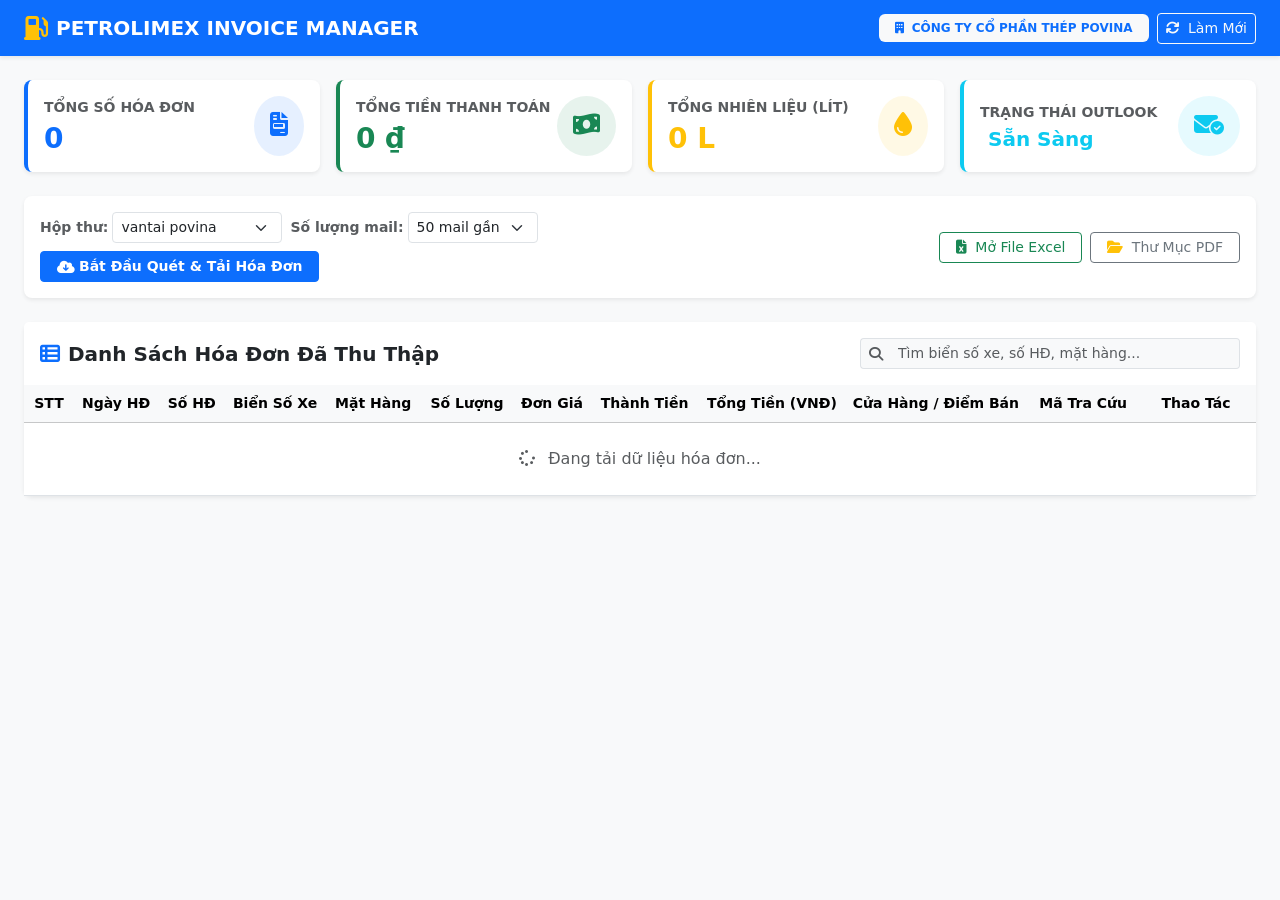
==== web/templates/index.html @ 90e2389d "Khoi tao du an He thong tu dong tai va tong hop hoa don Petrolimex" ====
<!DOCTYPE html>
<html lang="vi">
<head>
    <meta charset="UTF-8">
    <meta name="viewport" content="width=device-width, initial-scale=1.0">
    <title>Hệ Thống Tự Động Tải & Tổng Hợp Hóa Đơn Petrolimex</title>
    <!-- Bootstrap 5 CSS -->
    <link href="https://cdn.jsdelivr.net/npm/bootstrap@5.3.0/dist/css/bootstrap.min.css" rel="stylesheet">
    <!-- FontAwesome Icons -->
    <link href="https://cdnjs.cloudflare.com/ajax/libs/font-awesome/6.4.0/css/all.min.css" rel="stylesheet">
    <link rel="stylesheet" href="/static/css/style.css">
</head>
<body class="bg-light">

<!-- Navbar -->
<nav class="navbar navbar-expand-lg navbar-dark bg-primary shadow-sm">
    <div class="container-fluid px-4">
        <a class="navbar-brand fw-bold d-flex align-items-center" href="#">
            <i class="fa-solid fa-gas-pump me-2 fs-4 text-warning"></i>
            <span>PETROLIMEX INVOICE MANAGER</span>
        </a>
        <div class="d-flex align-items-center gap-2">
            <span class="badge bg-light text-primary fs-7 px-3 py-2">
                <i class="fa-solid fa-building me-1"></i> CÔNG TY CỔ PHẦN THÉP POVINA
            </span>
            <button class="btn btn-outline-light btn-sm" onclick="loadData()">
                <i class="fa-solid fa-arrows-rotate me-1"></i> Làm Mới
            </button>
        </div>
    </div>
</nav>

<div class="container-fluid px-4 py-4">
    <!-- KPI Summary Cards -->
    <div class="row g-3 mb-4">
        <div class="col-md-3">
            <div class="card card-kpi border-0 shadow-sm border-start border-primary border-4 rounded-3 p-3 bg-white">
                <div class="d-flex justify-content-between align-items-center">
                    <div>
                        <div class="text-muted small fw-semibold">TỔNG SỐ HÓA ĐƠN</div>
                        <div class="h3 fw-bold text-primary mb-0 mt-1" id="kpiCount">0</div>
                    </div>
                    <div class="kpi-icon bg-primary bg-opacity-10 text-primary rounded-circle p-3">
                        <i class="fa-solid fa-file-invoice fs-4"></i>
                    </div>
                </div>
            </div>
        </div>
        <div class="col-md-3">
            <div class="card card-kpi border-0 shadow-sm border-start border-success border-4 rounded-3 p-3 bg-white">
                <div class="d-flex justify-content-between align-items-center">
                    <div>
                        <div class="text-muted small fw-semibold">TỔNG TIỀN THANH TOÁN</div>
                        <div class="h3 fw-bold text-success mb-0 mt-1" id="kpiAmount">0 ₫</div>
                    </div>
                    <div class="kpi-icon bg-success bg-opacity-10 text-success rounded-circle p-3">
                        <i class="fa-solid fa-money-bill-wave fs-4"></i>
                    </div>
                </div>
            </div>
        </div>
        <div class="col-md-3">
            <div class="card card-kpi border-0 shadow-sm border-start border-warning border-4 rounded-3 p-3 bg-white">
                <div class="d-flex justify-content-between align-items-center">
                    <div>
                        <div class="text-muted small fw-semibold">TỔNG NHIÊN LIỆU (LÍT)</div>
                        <div class="h3 fw-bold text-warning mb-0 mt-1" id="kpiVolume">0 L</div>
                    </div>
                    <div class="kpi-icon bg-warning bg-opacity-10 text-warning rounded-circle p-3">
                        <i class="fa-solid fa-droplet fs-4"></i>
                    </div>
                </div>
            </div>
        </div>
        <div class="col-md-3">
            <div class="card card-kpi border-0 shadow-sm border-start border-info border-4 rounded-3 p-3 bg-white">
                <div class="d-flex justify-content-between align-items-center">
                    <div>
                        <div class="text-muted small fw-semibold">TRẠNG THÁI OUTLOOK</div>
                        <div class="h5 fw-bold text-info mb-0 mt-1 d-flex align-items-center">
                            <span class="status-indicator bg-success me-2"></span> Sẵn Sàng
                        </div>
                    </div>
                    <div class="kpi-icon bg-info bg-opacity-10 text-info rounded-circle p-3">
                        <i class="fa-solid fa-envelope-circle-check fs-4"></i>
                    </div>
                </div>
            </div>
        </div>
    </div>

    <!-- Control Actions & Filter Bar -->
    <div class="card border-0 shadow-sm mb-4 rounded-3">
        <div class="card-body p-3">
            <div class="row g-3 align-items-center justify-content-between">
                <div class="col-lg-7 d-flex flex-wrap gap-2 align-items-center">
                    <div class="d-flex align-items-center gap-1">
                        <label class="form-label mb-0 small text-muted fw-bold">Hộp thư:</label>
                        <select class="form-select form-select-sm" id="selectMailbox" style="width: 170px;">
                            <option value="vantai povina" selected>vantai povina</option>
                            <option value="Phòng kế toán">Phòng kế toán</option>
                        </select>
                    </div>

                    <div class="d-flex align-items-center gap-1">
                        <label class="form-label mb-0 small text-muted fw-bold">Số lượng mail:</label>
                        <select class="form-select form-select-sm" id="selectLimit" style="width: 130px;">
                            <option value="10">10 mail gần nhất</option>
                            <option value="30">30 mail gần nhất</option>
                            <option value="50" selected>50 mail gần nhất</option>
                            <option value="100">100 mail</option>
                            <option value="0">Toàn bộ hộp thư</option>
                        </select>
                    </div>

                    <button class="btn btn-primary btn-sm px-3 fw-bold d-flex align-items-center" id="btnSync" onclick="startSync()">
                        <i class="fa-solid fa-cloud-arrow-down me-1"></i> Bắt Đầu Quét & Tải Hóa Đơn
                    </button>
                </div>

                <div class="col-lg-5 d-flex justify-content-lg-end gap-2">
                    <button class="btn btn-outline-success btn-sm px-3" onclick="openExcel()">
                        <i class="fa-solid fa-file-excel me-1 text-success"></i> Mở File Excel
                    </button>
                    <button class="btn btn-outline-secondary btn-sm px-3" onclick="openPdfFolder()">
                        <i class="fa-solid fa-folder-open me-1 text-warning"></i> Thư Mục PDF
                    </button>
                </div>
            </div>

            <!-- Sync Log Panel -->
            <div id="syncProgressContainer" class="mt-3 d-none">
                <div class="d-flex justify-content-between align-items-center mb-1">
                    <span class="small fw-bold text-primary" id="syncStatusText">
                        <i class="fa-solid fa-spinner fa-spin me-1"></i> Đang kết nối Outlook và xử lý hóa đơn...
                    </span>
                    <button class="btn btn-link btn-sm text-muted p-0" onclick="toggleLogBox()">Ẩn/Hiện nhật ký</button>
                </div>
                <div class="progress mb-2" style="height: 6px;">
                    <div class="progress-bar progress-bar-striped progress-bar-animated bg-primary" id="syncProgressBar" style="width: 100%;"></div>
                </div>
                <div class="bg-dark text-light p-2 rounded small font-monospace log-box" id="logBox">
                </div>
            </div>
        </div>
    </div>

    <!-- Data Table Card -->
    <div class="card border-0 shadow-sm rounded-3">
        <div class="card-header bg-white py-3 border-0 d-flex flex-wrap justify-content-between align-items-center gap-2">
            <h5 class="fw-bold mb-0 text-dark d-flex align-items-center">
                <i class="fa-solid fa-table-list text-primary me-2"></i> Danh Sách Hóa Đơn Đã Thu Thập
            </h5>
            <div class="d-flex gap-2" style="max-width: 380px; width: 100%;">
                <div class="input-group input-group-sm">
                    <span class="input-group-text bg-light border-end-0">
                        <i class="fa-solid fa-magnifying-glass text-muted"></i>
                    </span>
                    <input type="text" class="form-control border-start-0 bg-light" id="searchInput" placeholder="Tìm biển số xe, số HĐ, mặt hàng..." onkeyup="filterTable()">
                </div>
            </div>
        </div>
        <div class="table-responsive">
            <table class="table table-hover align-middle mb-0 custom-table" id="invoiceTable">
                <thead class="table-light text-secondary small">
                    <tr>
                        <th class="text-center" style="width: 50px;">STT</th>
                        <th>Ngày HĐ</th>
                        <th>Số HĐ</th>
                        <th>Biển Số Xe</th>
                        <th>Mặt Hàng</th>
                        <th class="text-end">Số Lượng</th>
                        <th class="text-end">Đơn Giá</th>
                        <th class="text-end">Thành Tiền</th>
                        <th class="text-end">Tổng Tiền (VNĐ)</th>
                        <th>Cửa Hàng / Điểm Bán</th>
                        <th class="text-center">Mã Tra Cứu</th>
                        <th class="text-center" style="width: 120px;">Thao Tác</th>
                    </tr>
                </thead>
                <tbody id="invoiceTableBody">
                    <tr>
                        <td colspan="12" class="text-center py-4 text-muted">
                            <i class="fa-solid fa-spinner fa-spin me-2"></i> Đang tải dữ liệu hóa đơn...
                        </td>
                    </tr>
                </tbody>
            </table>
        </div>
    </div>
</div>

<!-- Modal Xem PDF -->
<div class="modal fade" id="pdfModal" tabindex="-1" aria-hidden="true">
    <div class="modal-dialog modal-xl modal-dialog-centered" style="height: 90vh;">
        <div class="modal-content h-100 shadow">
            <div class="modal-header py-2 bg-primary text-white">
                <h6 class="modal-title fw-bold" id="pdfModalTitle">Xem Hóa Đơn Điện Tử</h6>
                <button type="button" class="btn-close btn-close-white" data-bs-dismiss="modal" aria-label="Close"></button>
            </div>
            <div class="modal-body p-0 h-100 bg-secondary bg-opacity-10">
                <iframe id="pdfFrame" src="" class="w-100 h-100 border-0"></iframe>
            </div>
        </div>
    </div>
</div>

<!-- Bootstrap 5 JS -->
<script src="https://cdn.jsdelivr.net/npm/bootstrap@5.3.0/dist/js/bootstrap.bundle.min.js"></script>
<script src="/static/js/app.js"></script>
</body>
</html>
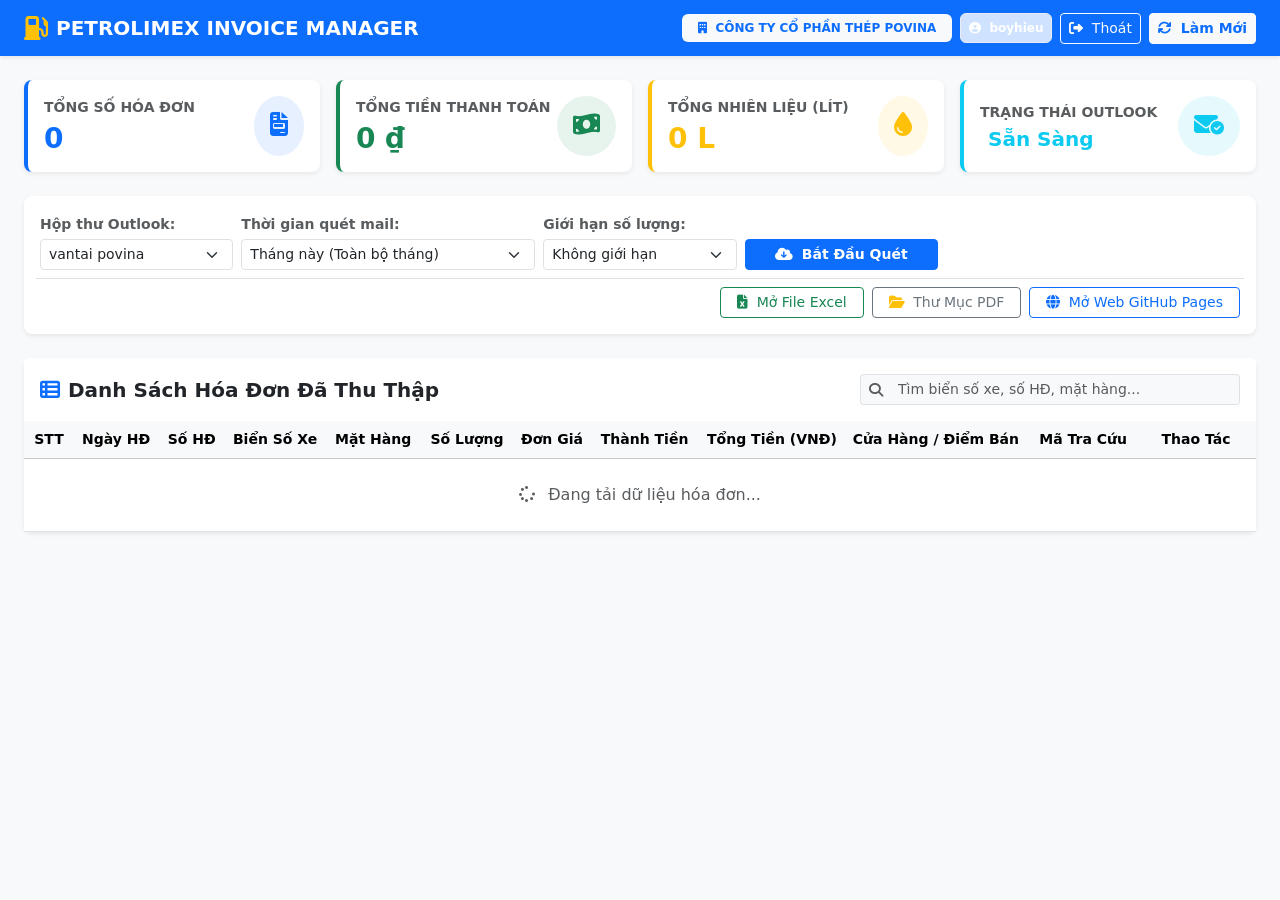
==== commit 47cbe748: "Them chuc nang dang nhap bao mat cao PBKDF2 va bo loc mail theo ngay, tuan, thang" ====
--- a/web/templates/index.html
+++ b/web/templates/index.html
@@ -20,10 +20,16 @@
             <span>PETROLIMEX INVOICE MANAGER</span>
         </a>
         <div class="d-flex align-items-center gap-2">
-            <span class="badge bg-light text-primary fs-7 px-3 py-2">
+            <span class="badge bg-light text-primary fs-7 px-3 py-2 d-none d-md-inline-block">
                 <i class="fa-solid fa-building me-1"></i> CÔNG TY CỔ PHẦN THÉP POVINA
             </span>
-            <button class="btn btn-outline-light btn-sm" onclick="loadData()">
+            <span class="badge bg-primary-subtle text-white border border-light-subtle px-2 py-2">
+                <i class="fa-solid fa-circle-user me-1"></i> boyhieu
+            </span>
+            <a href="/logout" class="btn btn-outline-light btn-sm" title="Đăng Xuất">
+                <i class="fa-solid fa-right-from-bracket me-1"></i> Thoát
+            </a>
+            <button class="btn btn-light btn-sm fw-bold text-primary" onclick="loadData()">
                 <i class="fa-solid fa-arrows-rotate me-1"></i> Làm Mới
             </button>
         </div>
@@ -92,39 +98,66 @@
     <!-- Control Actions & Filter Bar -->
     <div class="card border-0 shadow-sm mb-4 rounded-3">
         <div class="card-body p-3">
-            <div class="row g-3 align-items-center justify-content-between">
-                <div class="col-lg-7 d-flex flex-wrap gap-2 align-items-center">
-                    <div class="d-flex align-items-center gap-1">
-                        <label class="form-label mb-0 small text-muted fw-bold">Hộp thư:</label>
-                        <select class="form-select form-select-sm" id="selectMailbox" style="width: 170px;">
-                            <option value="vantai povina" selected>vantai povina</option>
-                            <option value="Phòng kế toán">Phòng kế toán</option>
-                        </select>
-                    </div>
-
-                    <div class="d-flex align-items-center gap-1">
-                        <label class="form-label mb-0 small text-muted fw-bold">Số lượng mail:</label>
-                        <select class="form-select form-select-sm" id="selectLimit" style="width: 130px;">
-                            <option value="10">10 mail gần nhất</option>
-                            <option value="30">30 mail gần nhất</option>
-                            <option value="50" selected>50 mail gần nhất</option>
-                            <option value="100">100 mail</option>
-                            <option value="0">Toàn bộ hộp thư</option>
-                        </select>
-                    </div>
-
-                    <button class="btn btn-primary btn-sm px-3 fw-bold d-flex align-items-center" id="btnSync" onclick="startSync()">
-                        <i class="fa-solid fa-cloud-arrow-down me-1"></i> Bắt Đầu Quét & Tải Hóa Đơn
+            <div class="row g-2 align-items-center">
+                <!-- Chọn hộp thư -->
+                <div class="col-md-2 col-lg-2">
+                    <label class="form-label mb-1 small text-muted fw-bold">Hộp thư Outlook:</label>
+                    <select class="form-select form-select-sm" id="selectMailbox">
+                        <option value="vantai povina" selected>vantai povina</option>
+                        <option value="Phòng kế toán">Phòng kế toán</option>
+                    </select>
+                </div>
+
+                <!-- Lọc thời gian quét -->
+                <div class="col-md-3 col-lg-3">
+                    <label class="form-label mb-1 small text-muted fw-bold">Thời gian quét mail:</label>
+                    <select class="form-select form-select-sm" id="selectTimeFilter" onchange="toggleCustomDates()">
+                        <option value="today">Hôm nay</option>
+                        <option value="week">Tuần này (7 ngày gần nhất)</option>
+                        <option value="month" selected>Tháng này (Toàn bộ tháng)</option>
+                        <option value="last_month">Tháng trước</option>
+                        <option value="all">Toàn bộ hòm thư (Tất cả)</option>
+                        <option value="custom">Tùy chọn khoảng ngày...</option>
+                    </select>
+                </div>
+
+                <!-- Ô chọn ngày tùy chọn (Ẩn mặc định) -->
+                <div class="col-md-3 col-lg-3 d-none" id="customDateRow">
+                    <label class="form-label mb-1 small text-muted fw-bold">Từ ngày - Đến ngày:</label>
+                    <div class="d-flex gap-1">
+                        <input type="date" class="form-control form-control-sm" id="startDate">
+                        <input type="date" class="form-control form-control-sm" id="endDate">
+                    </div>
+                </div>
+
+                <!-- Giới hạn số lượng -->
+                <div class="col-md-2 col-lg-2">
+                    <label class="form-label mb-1 small text-muted fw-bold">Giới hạn số lượng:</label>
+                    <select class="form-select form-select-sm" id="selectLimit">
+                        <option value="0" selected>Không giới hạn</option>
+                        <option value="30">Tối đa 30 hóa đơn</option>
+                        <option value="50">Tối đa 50 hóa đơn</option>
+                        <option value="100">Tối đa 100 hóa đơn</option>
+                    </select>
+                </div>
+
+                <!-- Nút thao tác -->
+                <div class="col-md-2 col-lg-2 d-flex gap-1 align-self-end mt-2 mt-md-0">
+                    <button class="btn btn-primary btn-sm px-3 fw-bold w-100" id="btnSync" onclick="startSync()">
+                        <i class="fa-solid fa-cloud-arrow-down me-1"></i> Bắt Đầu Quét
                     </button>
                 </div>
 
-                <div class="col-lg-5 d-flex justify-content-lg-end gap-2">
+                <div class="col-12 d-flex justify-content-end gap-2 mt-2 pt-2 border-top">
                     <button class="btn btn-outline-success btn-sm px-3" onclick="openExcel()">
                         <i class="fa-solid fa-file-excel me-1 text-success"></i> Mở File Excel
                     </button>
                     <button class="btn btn-outline-secondary btn-sm px-3" onclick="openPdfFolder()">
                         <i class="fa-solid fa-folder-open me-1 text-warning"></i> Thư Mục PDF
                     </button>
+                    <a href="https://nhh124.github.io/Petrolimex_Invoice_Tool/" target="_blank" class="btn btn-outline-primary btn-sm px-3">
+                        <i class="fa-solid fa-globe me-1"></i> Mở Web GitHub Pages
+                    </a>
                 </div>
             </div>
 
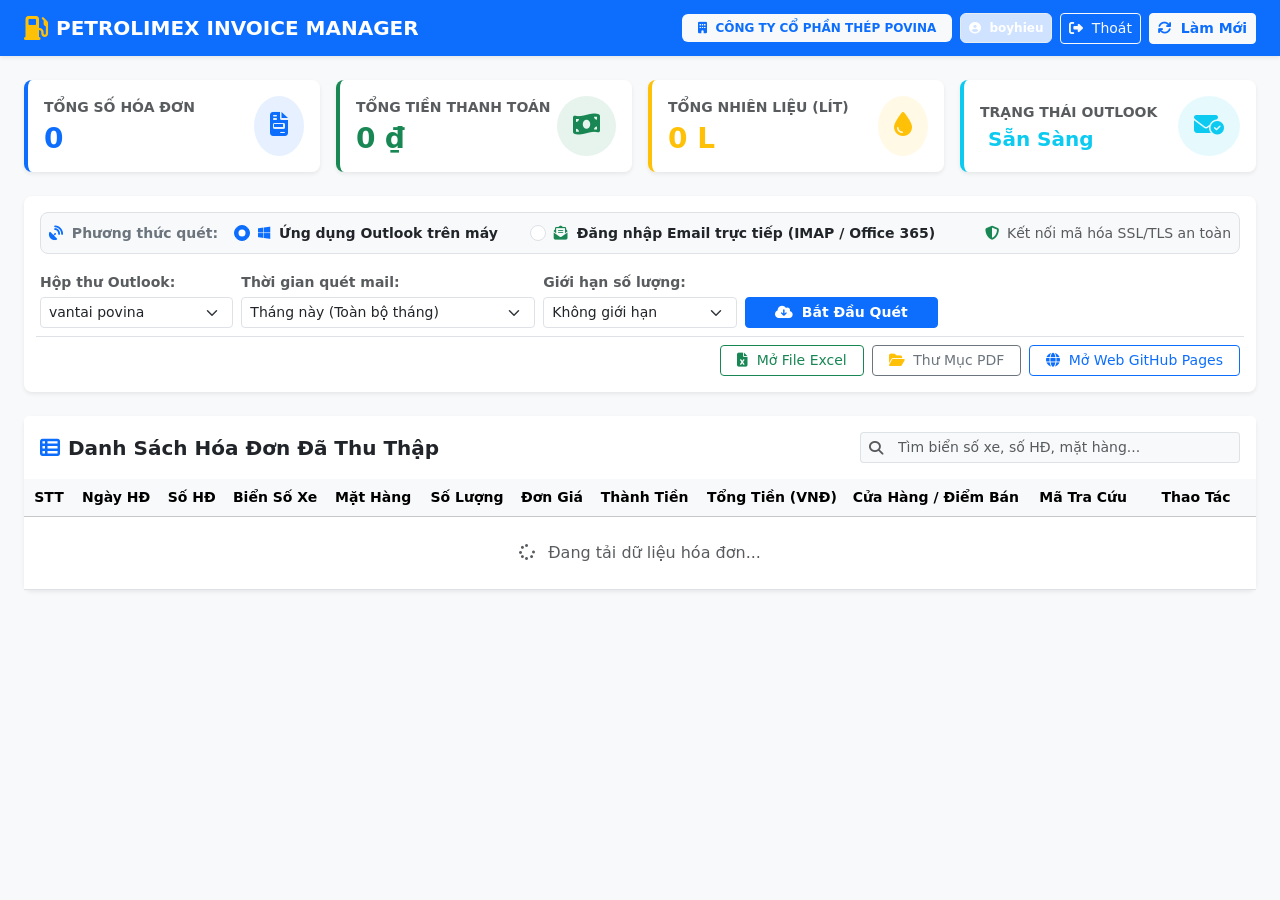
==== commit de134f3e: "Toi uu bo doc Outlook khong dung som va mo rong nhan dien hoa don" ====
--- a/web/templates/index.html
+++ b/web/templates/index.html
@@ -98,13 +98,63 @@
     <!-- Control Actions & Filter Bar -->
     <div class="card border-0 shadow-sm mb-4 rounded-3">
         <div class="card-body p-3">
+            <!-- Chọn Phương Thức Kết Nối -->
+            <div class="mb-3 p-2 bg-light rounded-3 border d-flex flex-wrap align-items-center justify-content-between gap-2">
+                <div class="d-flex align-items-center gap-3">
+                    <span class="small fw-bold text-secondary"><i class="fa-solid fa-satellite-dish me-1 text-primary"></i> Phương thức quét:</span>
+                    <div class="form-check form-check-inline mb-0">
+                        <input class="form-check-input" type="radio" name="syncSource" id="sourceOutlook" value="outlook" checked onchange="toggleSyncSource()">
+                        <label class="form-check-label small fw-semibold" for="sourceOutlook">
+                            <i class="fa-brands fa-windows text-primary me-1"></i> Ứng dụng Outlook trên máy
+                        </label>
+                    </div>
+                    <div class="form-check form-check-inline mb-0">
+                        <input class="form-check-input" type="radio" name="syncSource" id="sourceImap" value="imap" onchange="toggleSyncSource()">
+                        <label class="form-check-label small fw-semibold" for="sourceImap">
+                            <i class="fa-solid fa-envelope-open-text text-success me-1"></i> Đăng nhập Email trực tiếp (IMAP / Office 365)
+                        </label>
+                    </div>
+                </div>
+                <div class="small text-muted d-none d-lg-block">
+                    <i class="fa-solid fa-shield-halved text-success me-1"></i> Kết nối mã hóa SSL/TLS an toàn
+                </div>
+            </div>
+
+            <!-- Khung nhập Email & Mật khẩu (Hiện khi chọn IMAP) -->
+            <div class="row g-2 mb-3 p-2 border border-success-subtle bg-success-subtle bg-opacity-10 rounded-3 d-none" id="imapCredentialsRow">
+                <div class="col-md-4">
+                    <label class="form-label mb-1 small text-success-emphasis fw-bold">Địa chỉ Email:</label>
+                    <div class="input-group input-group-sm">
+                        <span class="input-group-text bg-white"><i class="fa-solid fa-at text-muted"></i></span>
+                        <input type="email" class="form-control" id="imapEmail" placeholder="Ví dụ: vantai@povina.com.vn">
+                    </div>
+                </div>
+                <div class="col-md-3">
+                    <label class="form-label mb-1 small text-success-emphasis fw-bold">Mật khẩu Email:</label>
+                    <div class="input-group input-group-sm">
+                        <span class="input-group-text bg-white"><i class="fa-solid fa-key text-muted"></i></span>
+                        <input type="password" class="form-control" id="imapPassword" placeholder="Nhập mật khẩu email">
+                    </div>
+                </div>
+                <div class="col-md-3">
+                    <label class="form-label mb-1 small text-success-emphasis fw-bold">Máy chủ IMAP:</label>
+                    <input type="text" class="form-control form-control-sm" id="imapServer" value="outlook.office365.com" placeholder="outlook.office365.com">
+                </div>
+                <div class="col-md-2 d-flex align-self-end">
+                    <button class="btn btn-outline-success btn-sm w-100 fw-bold" type="button" onclick="testImapConnection()">
+                        <i class="fa-solid fa-plug me-1"></i> Thử Kết Nối
+                    </button>
+                </div>
+            </div>
+
             <div class="row g-2 align-items-center">
-                <!-- Chọn hộp thư -->
-                <div class="col-md-2 col-lg-2">
+                <!-- Chọn hộp thư (Ẩn khi dùng IMAP vì IMAP đăng nhập đích danh) -->
+                <div class="col-md-2 col-lg-2" id="mailboxSelectCol">
                     <label class="form-label mb-1 small text-muted fw-bold">Hộp thư Outlook:</label>
                     <select class="form-select form-select-sm" id="selectMailbox">
                         <option value="vantai povina" selected>vantai povina</option>
                         <option value="Phòng kế toán">Phòng kế toán</option>
+                        <option value="all">Tất cả hòm thư</option>
                     </select>
                 </div>
 
